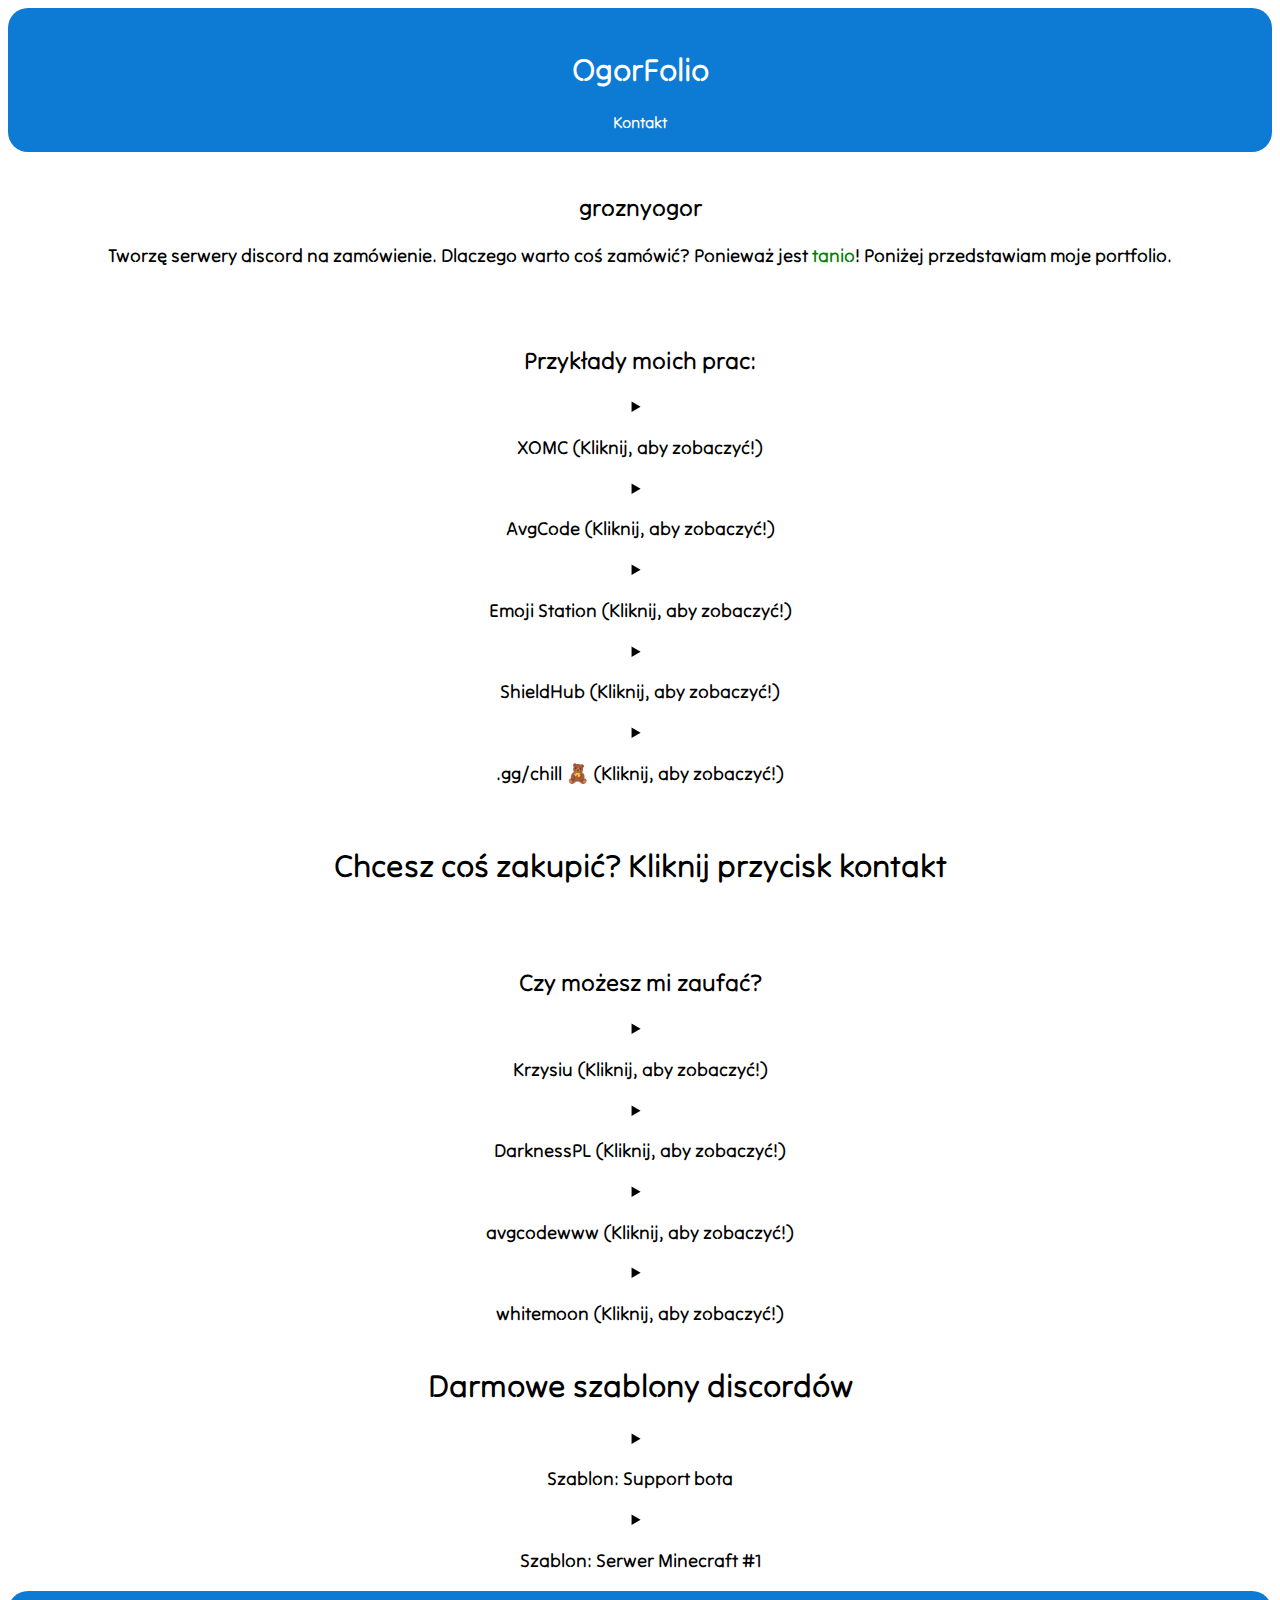
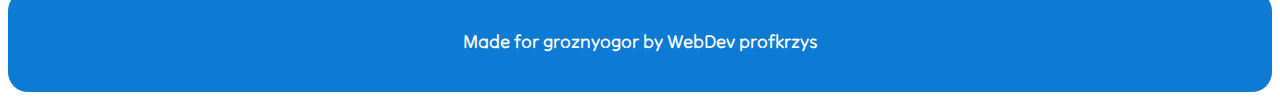
==== index.html @ 2cacb0d3 "Update index.html" ====
<!-- Site by profkrzys (discord)-->
<!DOCTYPE html>
<html lang="pl">
    <head>
        <title>OgorFolio | Main</title>
        <meta charset="UTF-8">
        <meta name="twitter:card" content="summary">
        <meta name="twitter:title" content="OGORFOLIO">
        <meta name="twitter:description" content="Portfolio groznyogor!">
        <meta name="twitter:image" content="https://example.com/your-thumbnail-image.jpg">
        <meta name="twitter:url" content="https://ogorfolio.github.io">
        <link rel="stylesheet" type="text/css" href="style.css">
        <link rel="preconnect" href="https://fonts.googleapis.com">
        <link rel="preconnect" href="https://fonts.gstatic.com" crossorigin>
        <link href="https://fonts.googleapis.com/css2?family=Tilt+Neon&display=swap" rel="stylesheet">

        
    </head>
    <body>
        <header>
            <h1>OgorFolio</h1>
            <a href="https://discord.gg/users/1172179309750919168">Kontakt</a>
        </header><br>
        <section id="info">
            <h2>groznyogor</h2>
            <h3>Tworzę serwery discord na zamówienie. Dlaczego warto coś zamówić? Ponieważ jest <span id="text-animation-1"></span>! Poniżej przedstawiam moje portfolio.</h3>
        </section><br><br>
        <section id="portfolio">
            <h2>Przykłady moich prac:</h2>
            <details>
                <summary>
                    <h3>XOMC (Kliknij, aby zobaczyć!)</h3>
                </summary>
                <img src="xomc.png" alt="xomc">
            </details>
            <details>
                <summary>
                    <h3>AvgCode (Kliknij, aby zobaczyć!)</h3>
                </summary>
                <img src="avgcode.png" alt="avgcode">
            </details>
            <details>
                <summary>
                    <h3>Emoji Station (Kliknij, aby zobaczyć!)</h3>
                </summary>
                <img src="emojistation.png" alt="emojistation">
            </details>
            <details>
                <summary>
                    <h3>ShieldHub (Kliknij, aby zobaczyć!)</h3>
                </summary>
                <img src="shieldhub.png" alt="shieldhub">
            </details>
            <details>
                <summary>
                    <h3>.gg/chill 🧸 (Kliknij, aby zobaczyć!)</h3>
                </summary>
                <img src="ggchill.png" alt="ggchill">
            </details>
            <br>
            <h1>Chcesz coś zakupić? Kliknij przycisk kontakt</h1>
        </section><br><br>
        <section id="legit">
            <h2>Czy możesz mi zaufać?</h2>
            <div id="legit-list">
                
            </div>
        </section>
        <section>
            <h1>Darmowe szablony discordów</h1>
            <details>
                <summary>
                    <h3>Szablon: Support bota</h3>
                </summary>
                <h1>Soon 🤫 ~ groznyogor</h1>
            </details>
            <details>
                <summary>
                    <h3>Szablon: Serwer Minecraft #1</h3>
                </summary>
                <a href="https://discord.com/template/ge8hkvVCnx6R">Kliknij na mnie aby stworzyć serwer!</a>
            </details>
        </section>
        <footer>
            <h3>Made for groznyogor by WebDev profkrzys</h3>
        </footer>
        <script>
            const textElement1 = document.getElementById("text-animation-1");
            const words1 = ["tanio", "dobrze", "szybko"];
            let wordIndex1 = 0;
            let charIndex1 = 0;
    
            function typeText1() {
                if (wordIndex1 < words1.length) {
                    if (charIndex1 < words1[wordIndex1].length) {
                        textElement1.textContent += words1[wordIndex1].charAt(charIndex1);
                        charIndex1++;
                        setTimeout(typeText1, 100);
                    } else {
                        setTimeout(eraseText1, 1000);
                    }
                }
            }
    
            function eraseText1() {
                if (charIndex1 > 0) {
                    textElement1.textContent = words1[wordIndex1].substring(0, charIndex1 - 1);
                    charIndex1--;
                    setTimeout(eraseText1, 50);
                } else {
                    wordIndex1 = (wordIndex1 + 1) % words1.length;
                    setTimeout(typeText1, 500);
                }
            }
    
            typeText1();

    
            function loadLegit() {
                // Wczytaj dane "Czy możesz mi zaufać?" z pliku JSON
                fetch('zaufanie.json')
                    .then(response => response.json())
                    .then(data => {
                        const legitList = document.getElementById('legit-list');
    
                        // Iteruj przez dane z pliku JSON i generuj elementy "Czy możesz mi zaufać?"
                        data.forEach(item => {
                            const legitItem = document.createElement('div');
                            legitItem.innerHTML = `
                                <details>
                                    <summary>
                                        <h3>${item.username} (Kliknij, aby zobaczyć!)</h3>
                                    </summary>
                                    <img src="${item.image}" alt="${item.username}">
                                </details>
                            `;
    
                            legitList.appendChild(legitItem);
                        });
                    })
                    .catch(error => console.error('Błąd wczytywania danych "Czy możesz mi zaufać?": ', error));
            }
    
            loadLegit();
        </script>
    </body>
</html>
<!-- Site by profkrzys (discord)-->
---- style.css ----
body {
    font-family: 'Tilt Neon', sans-serif;
    text-align: center;
}

header {
    background-color: #0d7ad3;
    color: #fff;
    padding: 20px;
    text-align: center;
    border-radius: 20px;
}

footer {
    background-color: #0d7ad3;
    color: #fff;
    padding: 20px;
    text-align: center;
    border-radius: 20px;
}

#text-animation-1 {
    color: green;
}

a {
    text-decoration: none;
    color: inherit;
    transition: background-color 0.3s, color 0.3s;
  }
  
  a:hover {
    color: black;
  }
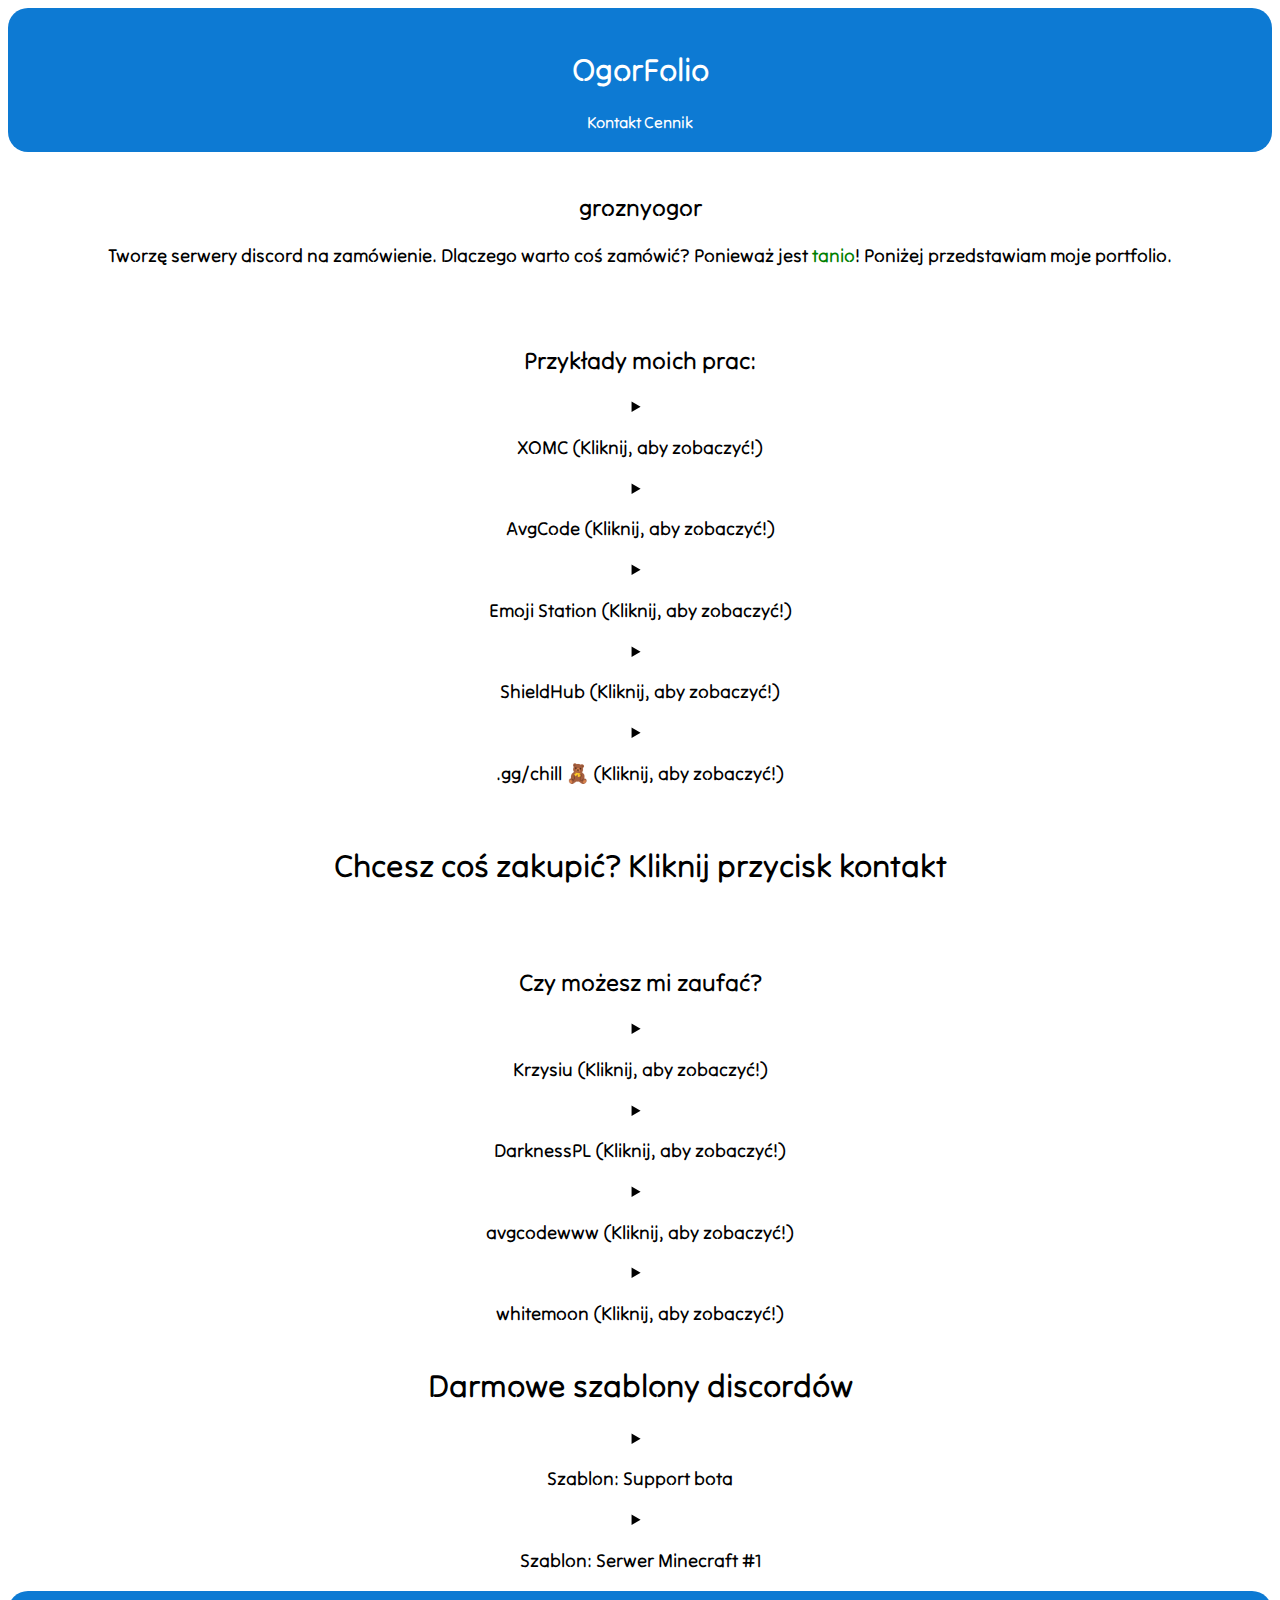
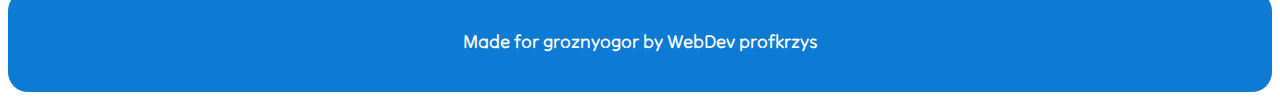
==== commit bb88c570: "[+] Cennik" ====
--- a/index.html
+++ b/index.html
@@ -20,6 +20,7 @@
         <header>
             <h1>OgorFolio</h1>
             <a href="https://discord.gg/users/1172179309750919168">Kontakt</a>
+            <a href="https://ogorfolio.github.io/cennik.html">Cennik</a>
         </header><br>
         <section id="info">
             <h2>groznyogor</h2>
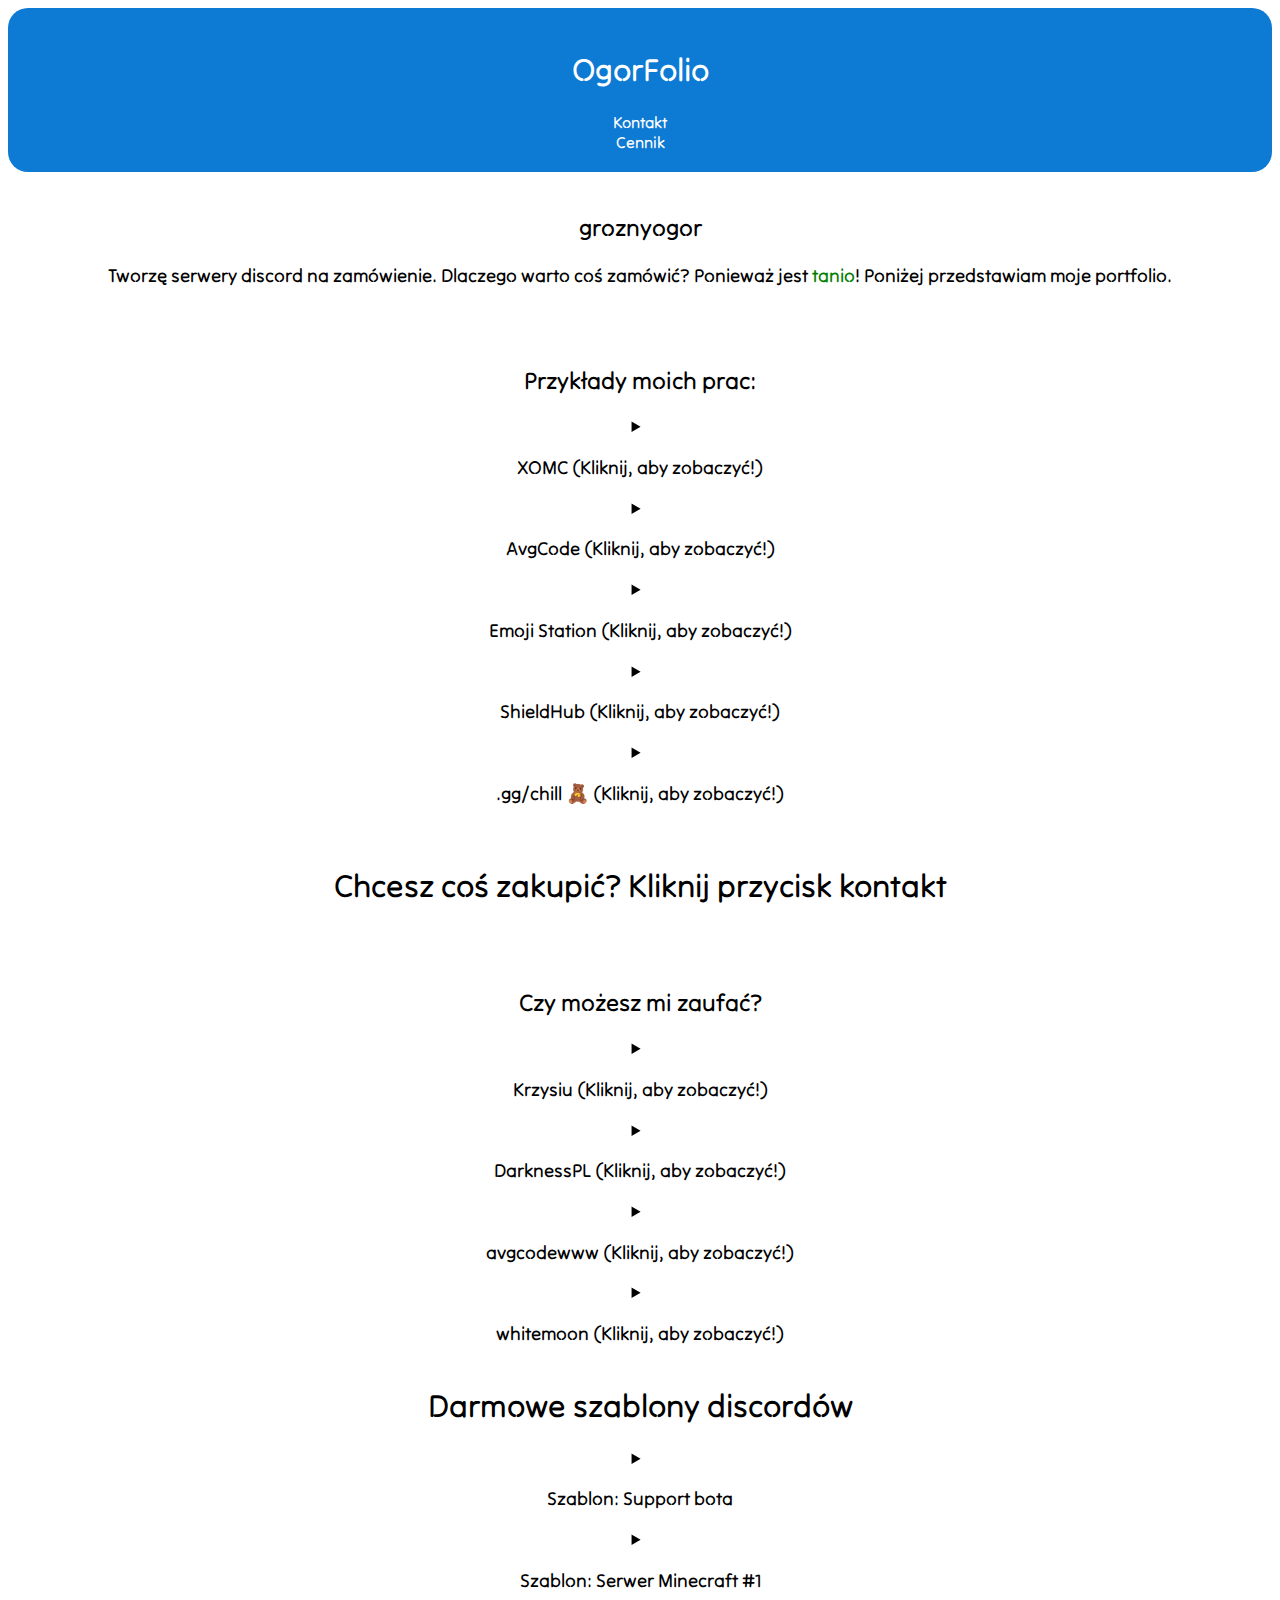
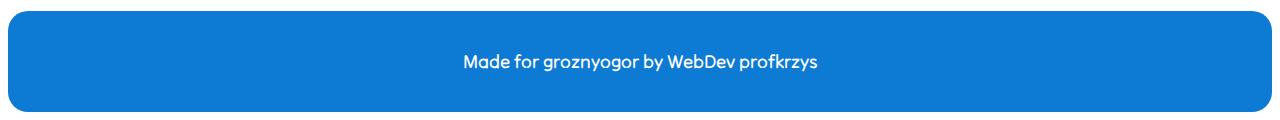
==== commit 639b6ff2: "Update index.html" ====
--- a/index.html
+++ b/index.html
@@ -20,6 +20,7 @@
         <header>
             <h1>OgorFolio</h1>
             <a href="https://discord.gg/users/1172179309750919168">Kontakt</a>
+            <br>
             <a href="https://ogorfolio.github.io/cennik.html">Cennik</a>
         </header><br>
         <section id="info">
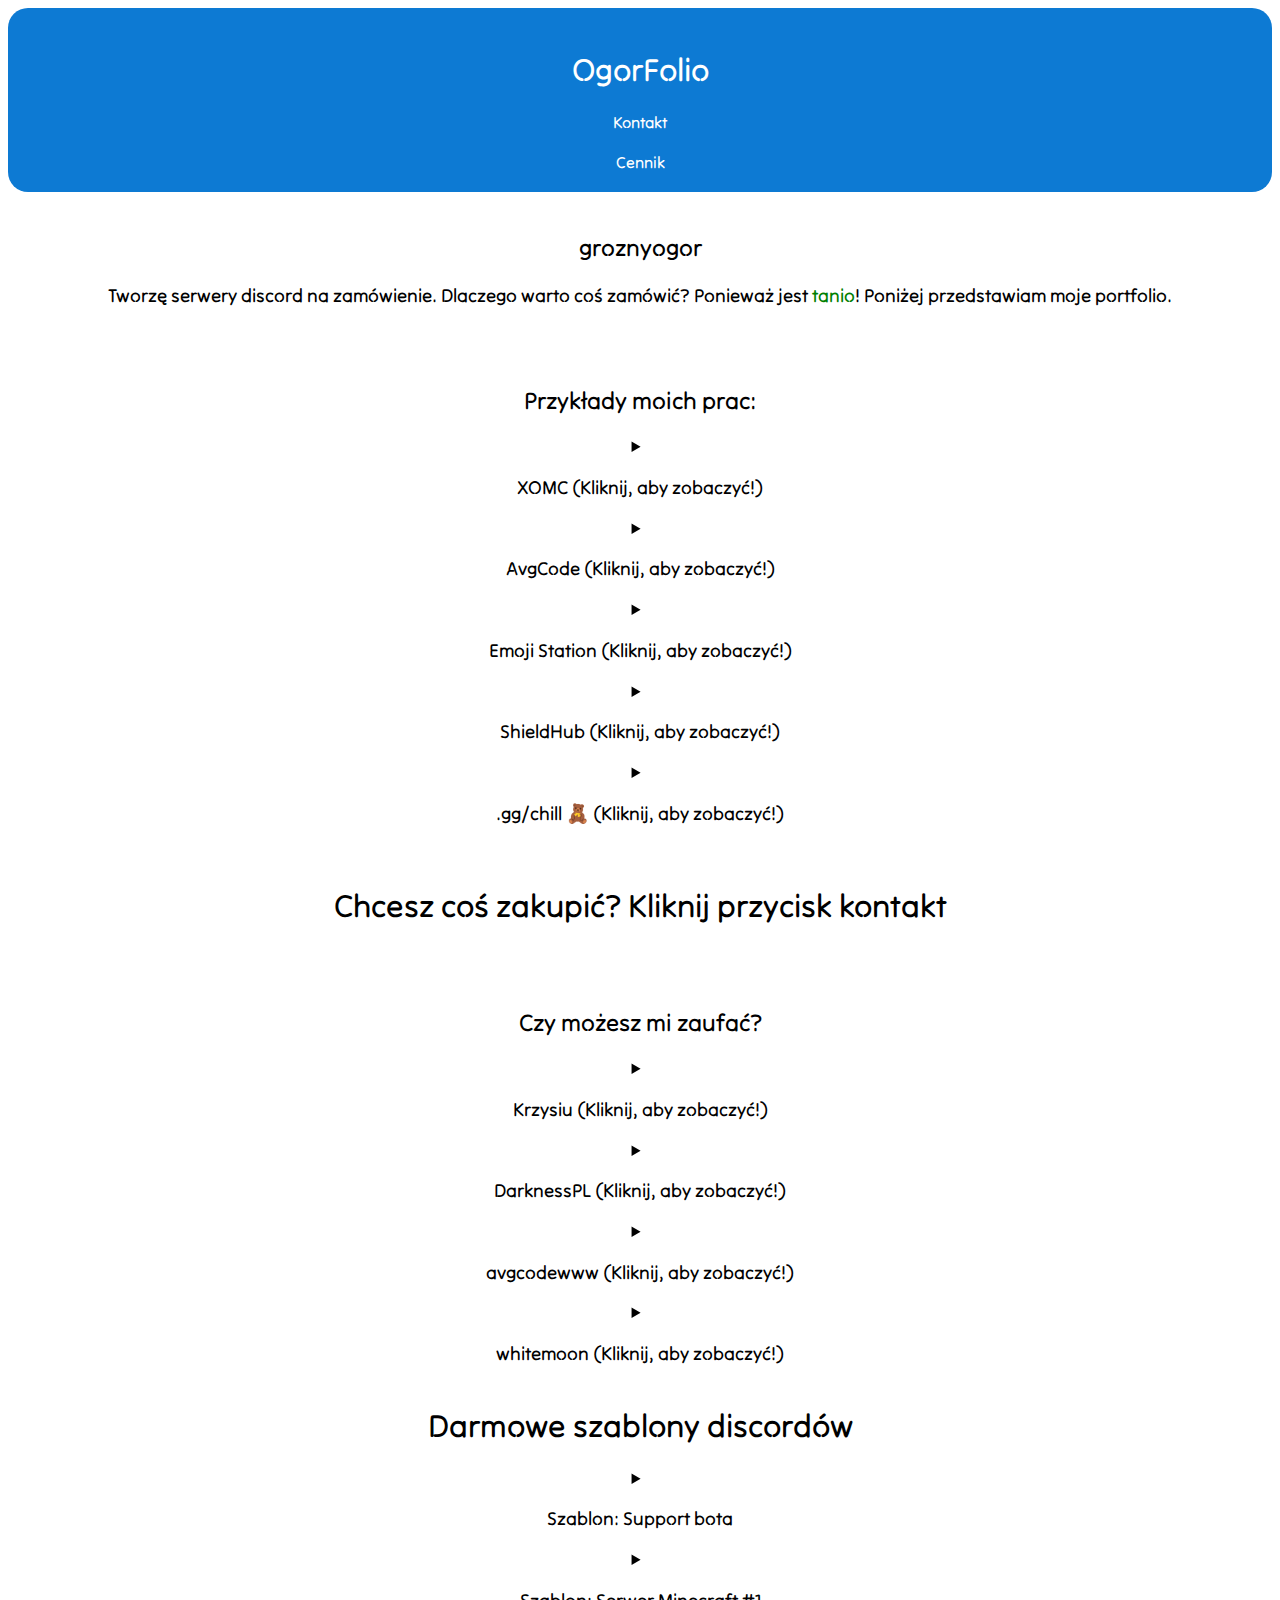
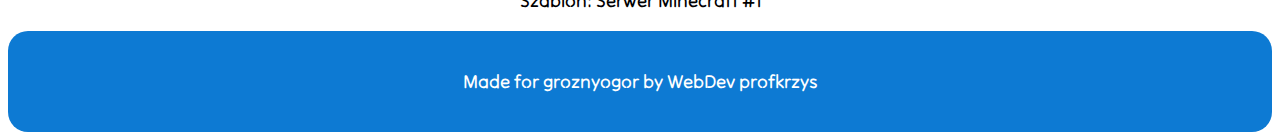
==== commit 14a9ac8f: "Update index.html" ====
--- a/index.html
+++ b/index.html
@@ -20,7 +20,7 @@
         <header>
             <h1>OgorFolio</h1>
             <a href="https://discord.gg/users/1172179309750919168">Kontakt</a>
-            <br>
+            <br><br>
             <a href="https://ogorfolio.github.io/cennik.html">Cennik</a>
         </header><br>
         <section id="info">
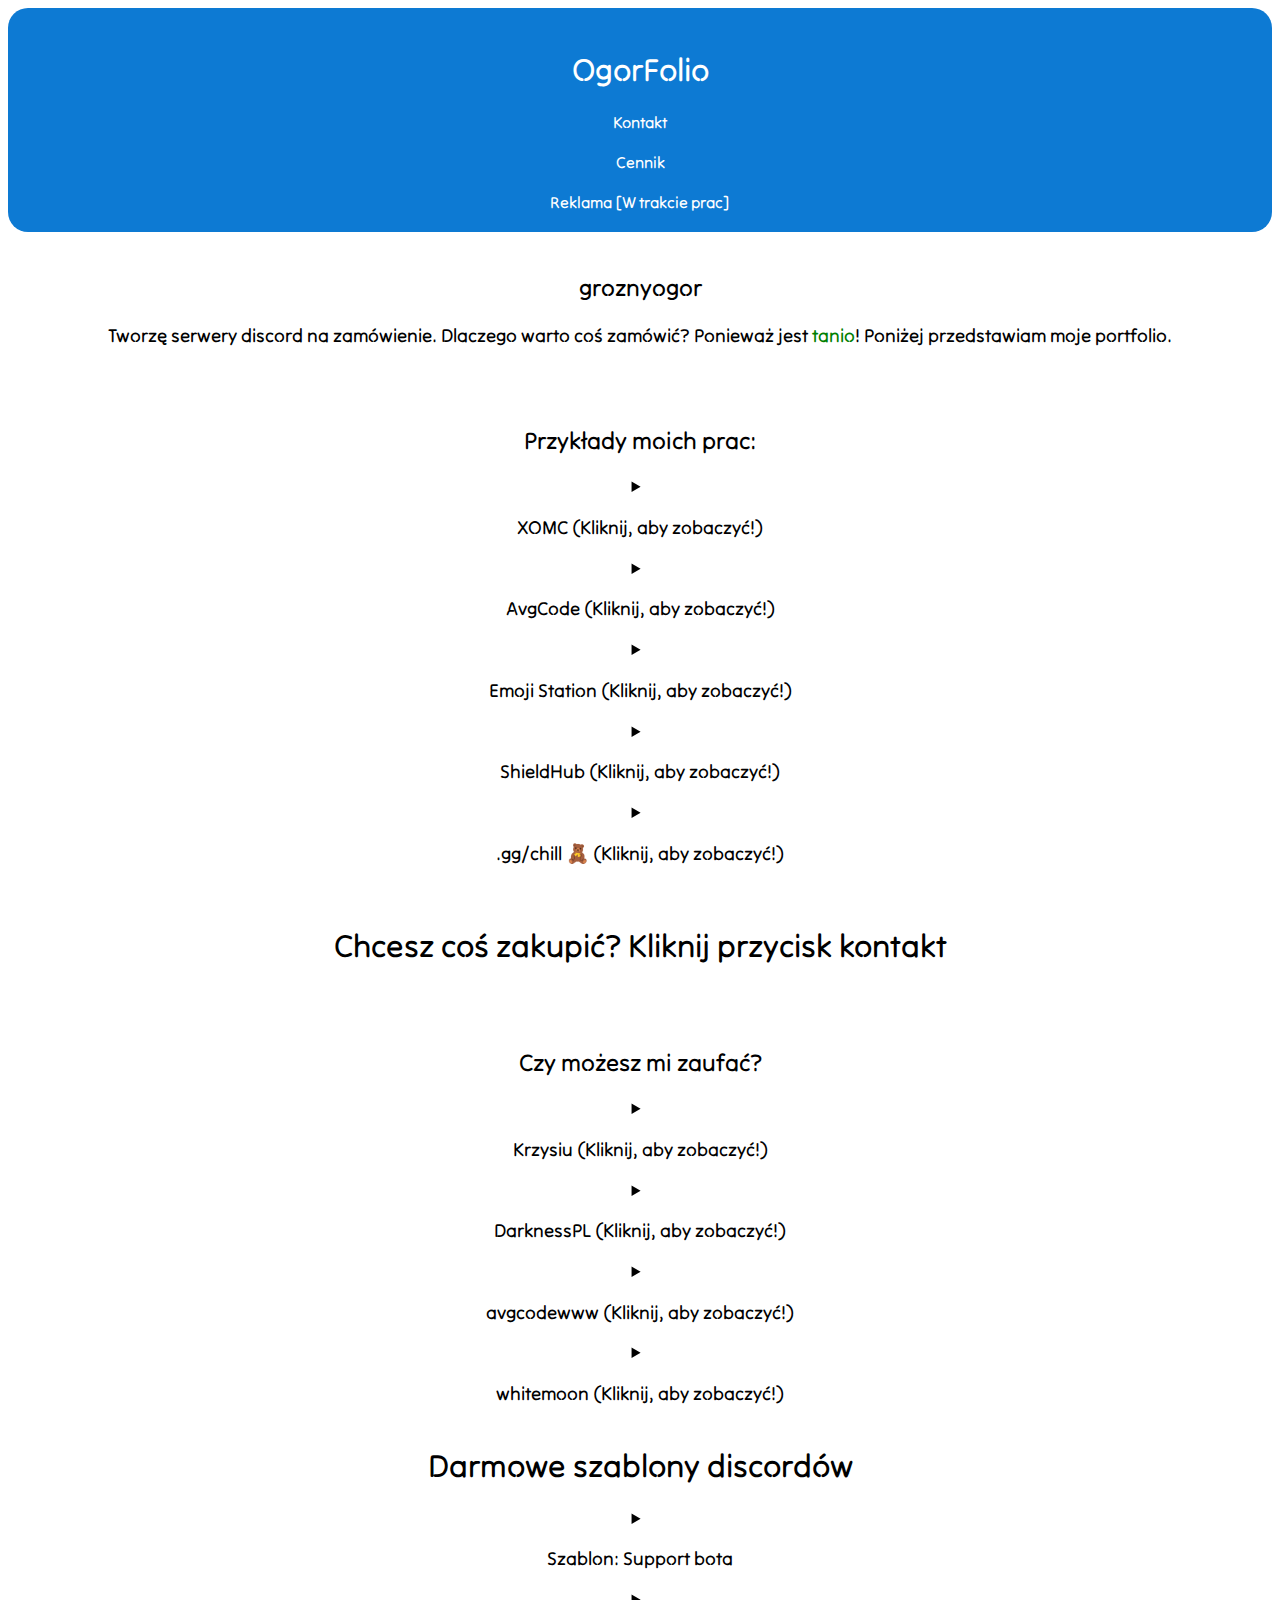
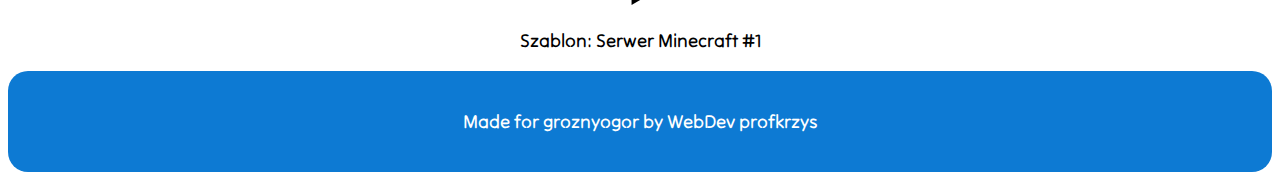
==== commit ee51744b: "Update index.html" ====
--- a/index.html
+++ b/index.html
@@ -22,6 +22,8 @@
             <a href="https://discord.gg/users/1172179309750919168">Kontakt</a>
             <br><br>
             <a href="https://ogorfolio.github.io/cennik.html">Cennik</a>
+            <br><br>
+            <a href="https://ogorfolio.github.io/reklama.html">Reklama [W trakcie prac]</a>
         </header><br>
         <section id="info">
             <h2>groznyogor</h2>
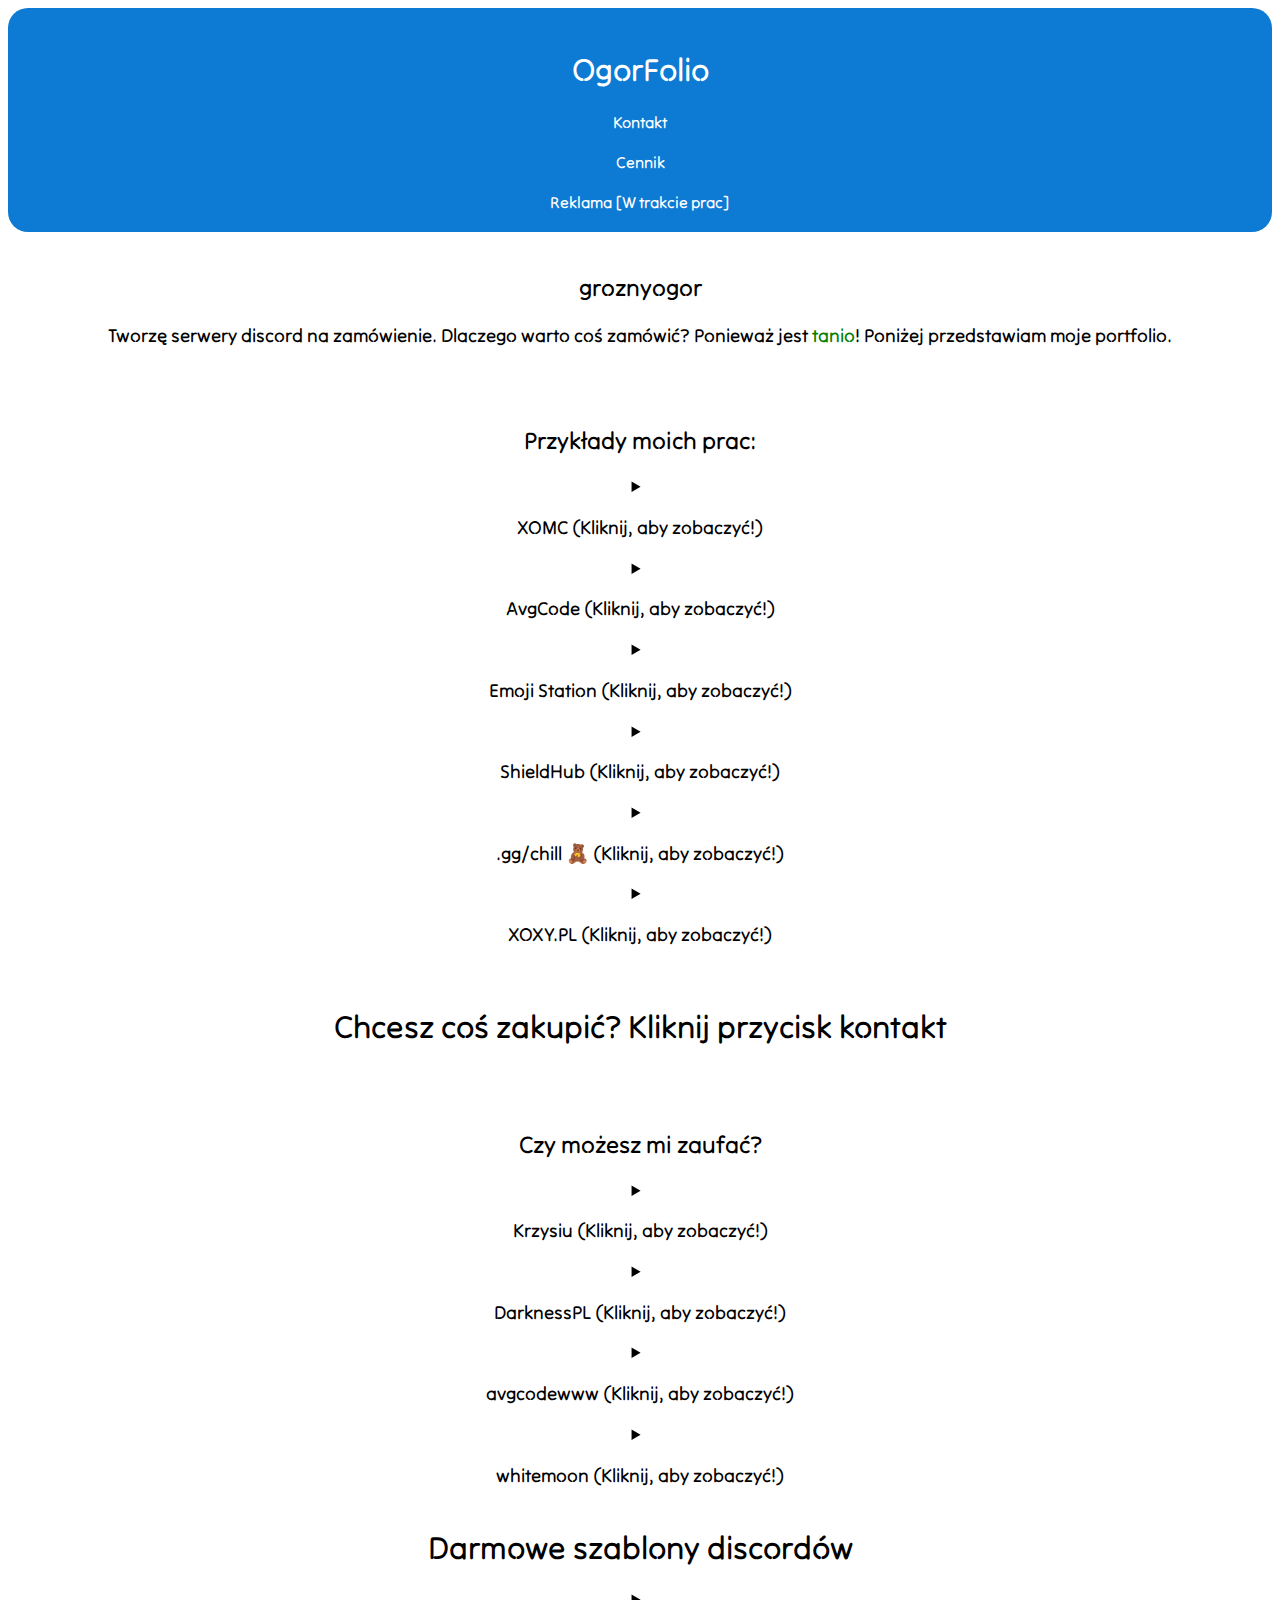
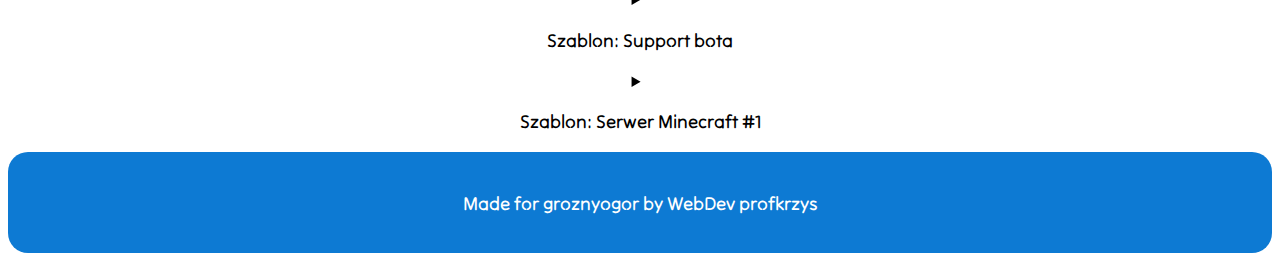
==== commit 7ae8835e: "Update index.html" ====
--- a/index.html
+++ b/index.html
@@ -60,6 +60,12 @@
                     <h3>.gg/chill 🧸 (Kliknij, aby zobaczyć!)</h3>
                 </summary>
                 <img src="ggchill.png" alt="ggchill">
+            </details>
+            <details>
+                <summary>
+                    <h3>XOXY.PL (Kliknij, aby zobaczyć!)</h3>
+                </summary>
+                <img src="xoxy.png" alt="xoxy">
             </details>
             <br>
             <h1>Chcesz coś zakupić? Kliknij przycisk kontakt</h1>
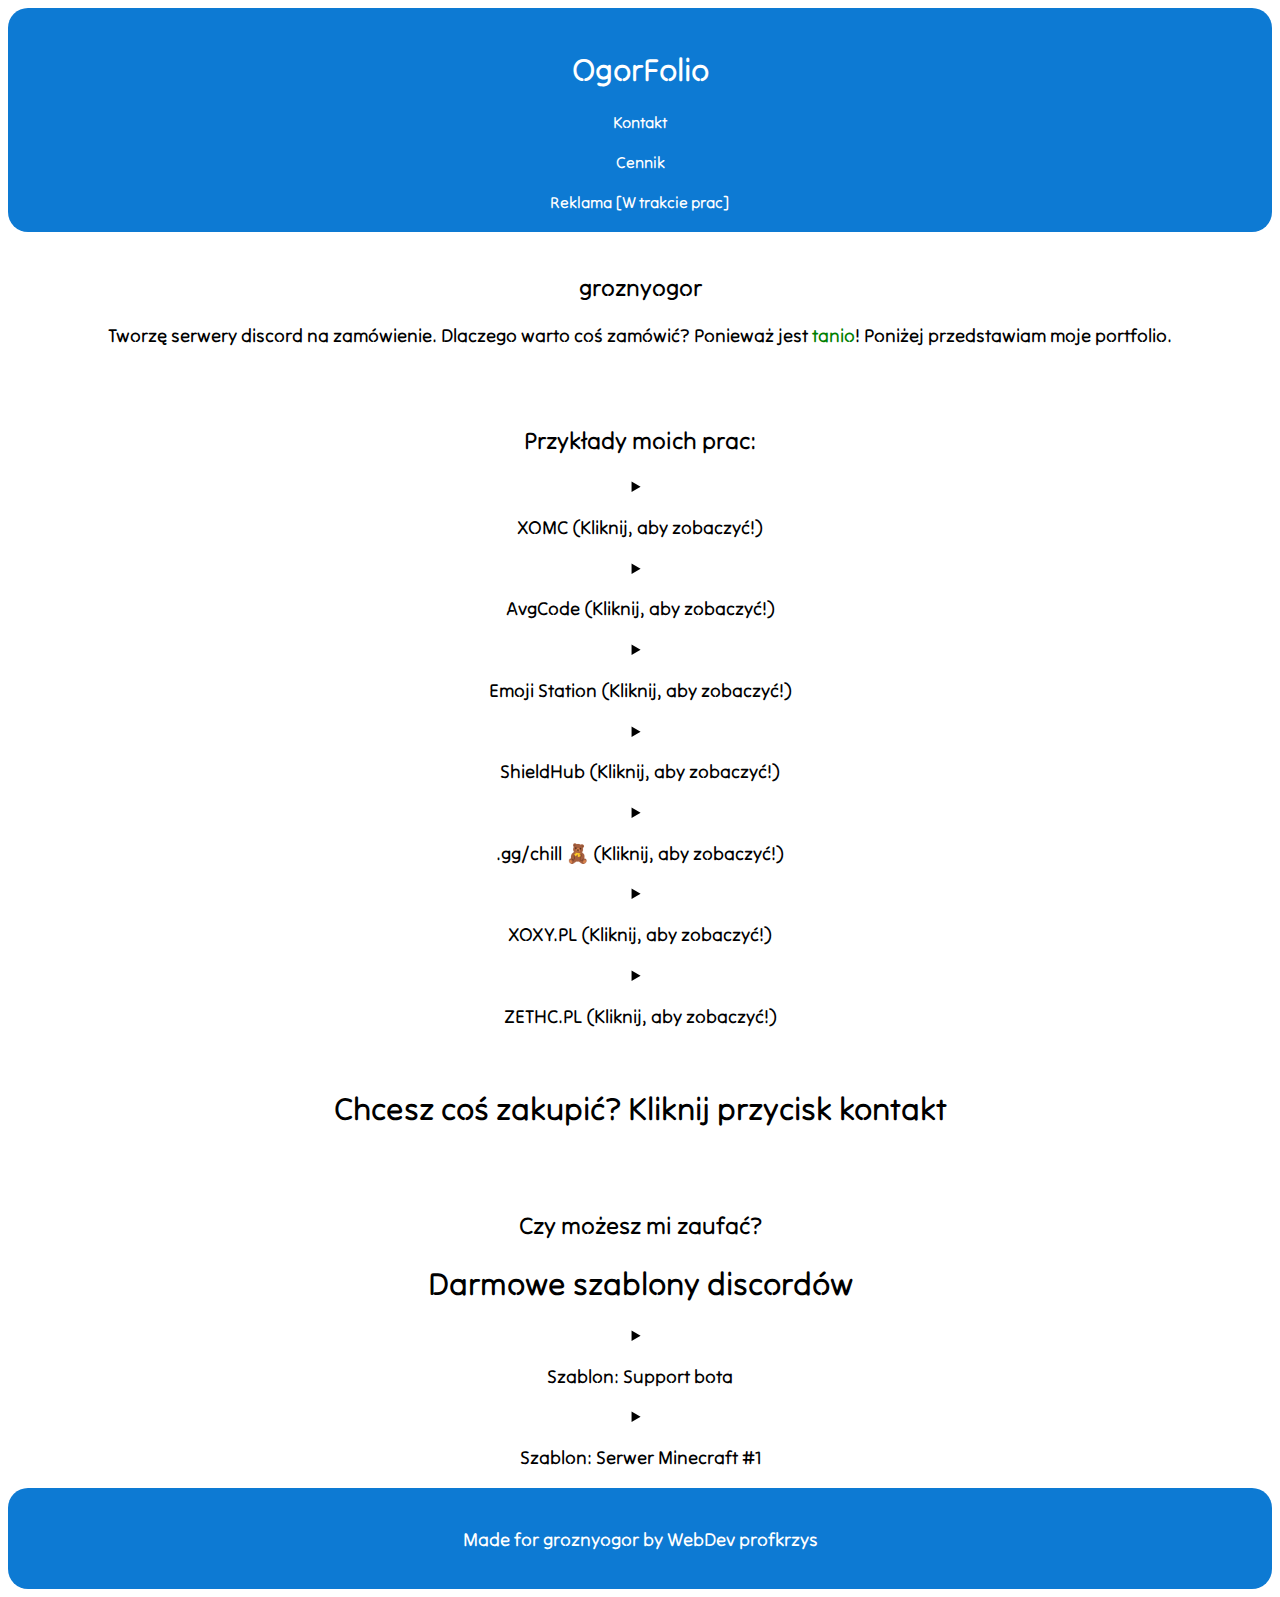
==== commit c0d91ef4: "Update index.html" ====
--- a/index.html
+++ b/index.html
@@ -66,6 +66,12 @@
                     <h3>XOXY.PL (Kliknij, aby zobaczyć!)</h3>
                 </summary>
                 <img src="xoxy.png" alt="xoxy">
+            </details>
+            <details>
+                <summary>
+                    <h3>ZETHC.PL (Kliknij, aby zobaczyć!)</h3>
+                </summary>
+                <img src="zethc.png" alt="zethc">
             </details>
             <br>
             <h1>Chcesz coś zakupić? Kliknij przycisk kontakt</h1>
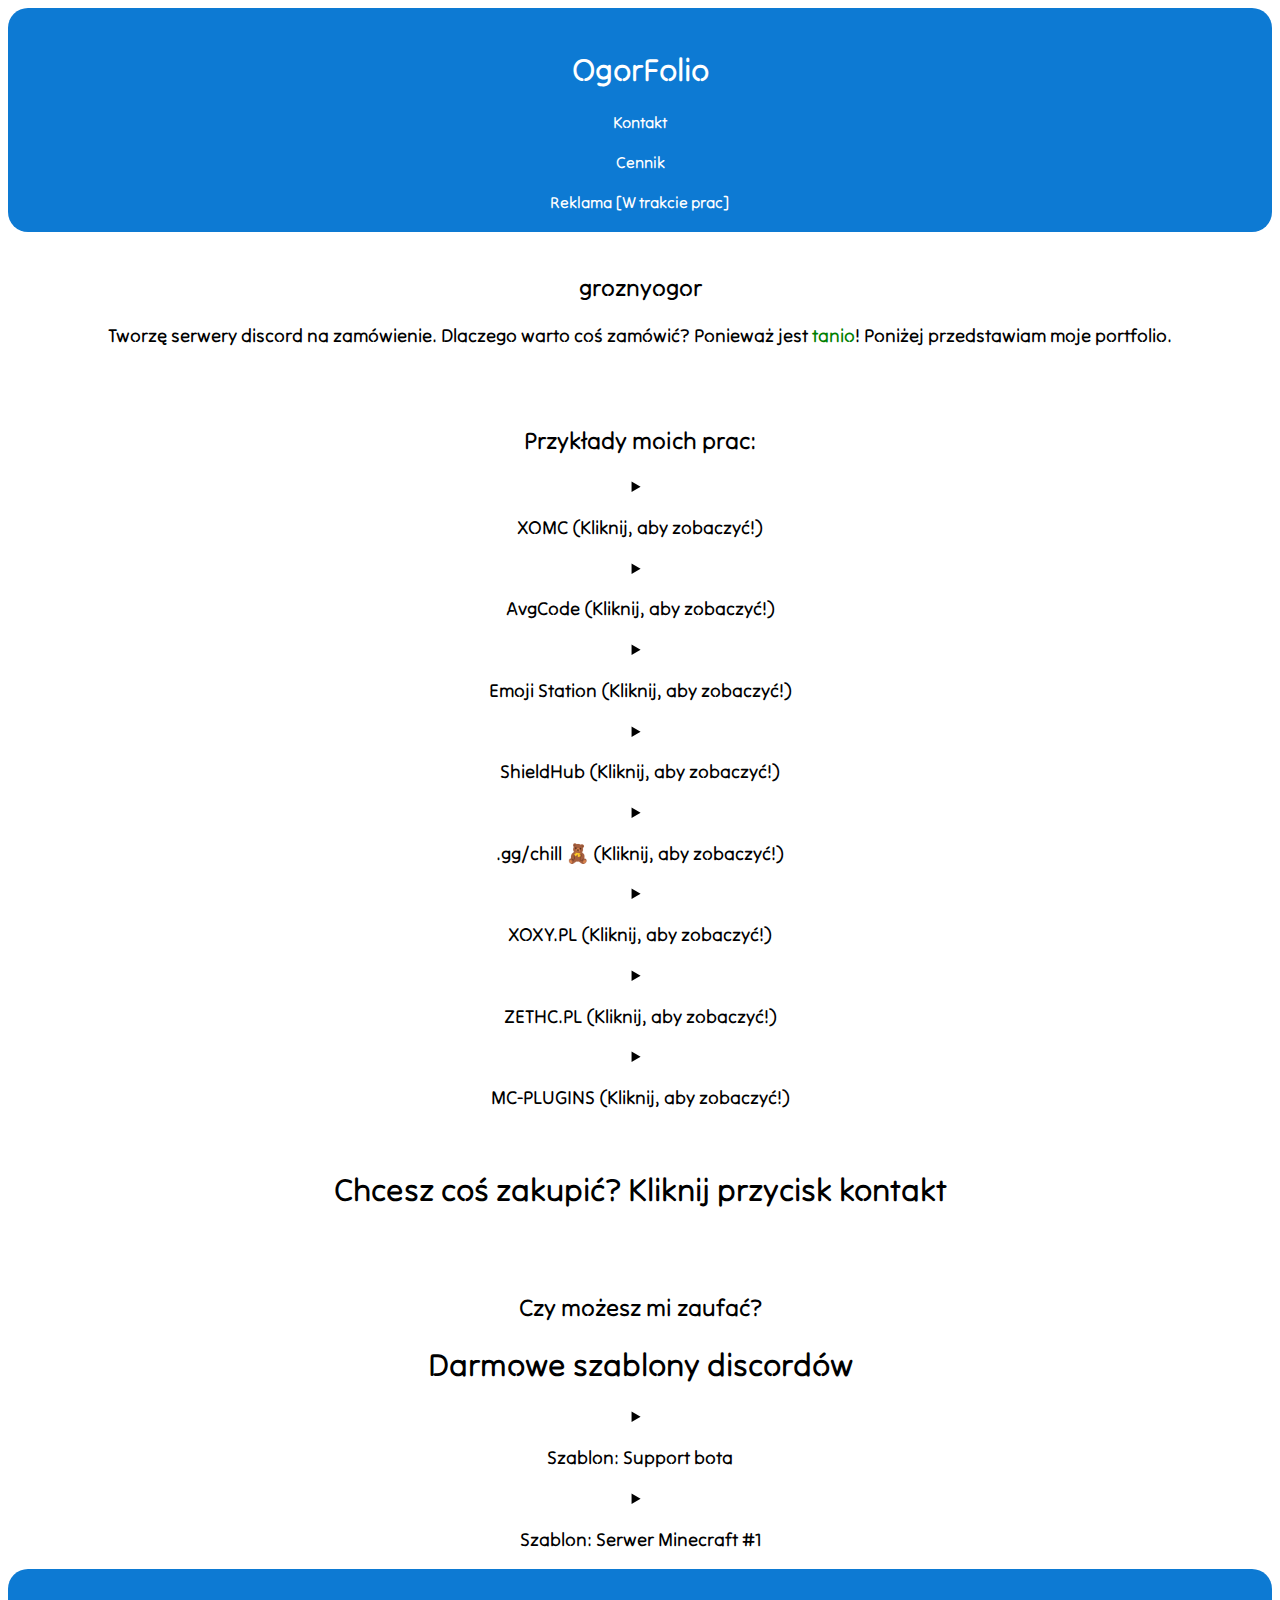
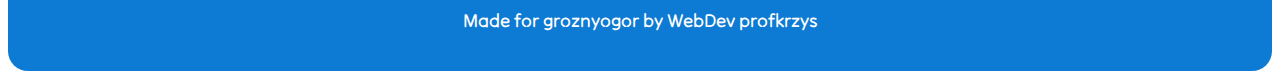
==== commit 2ff05ef2: "Update index.html" ====
--- a/index.html
+++ b/index.html
@@ -72,6 +72,12 @@
                     <h3>ZETHC.PL (Kliknij, aby zobaczyć!)</h3>
                 </summary>
                 <img src="zethc.png" alt="zethc">
+            </details>
+            <details>
+                <summary>
+                    <h3>MC-PLUGINS (Kliknij, aby zobaczyć!)</h3>
+                </summary>
+                <img src="mcplugins.png" alt="mcplugins">
             </details>
             <br>
             <h1>Chcesz coś zakupić? Kliknij przycisk kontakt</h1>
